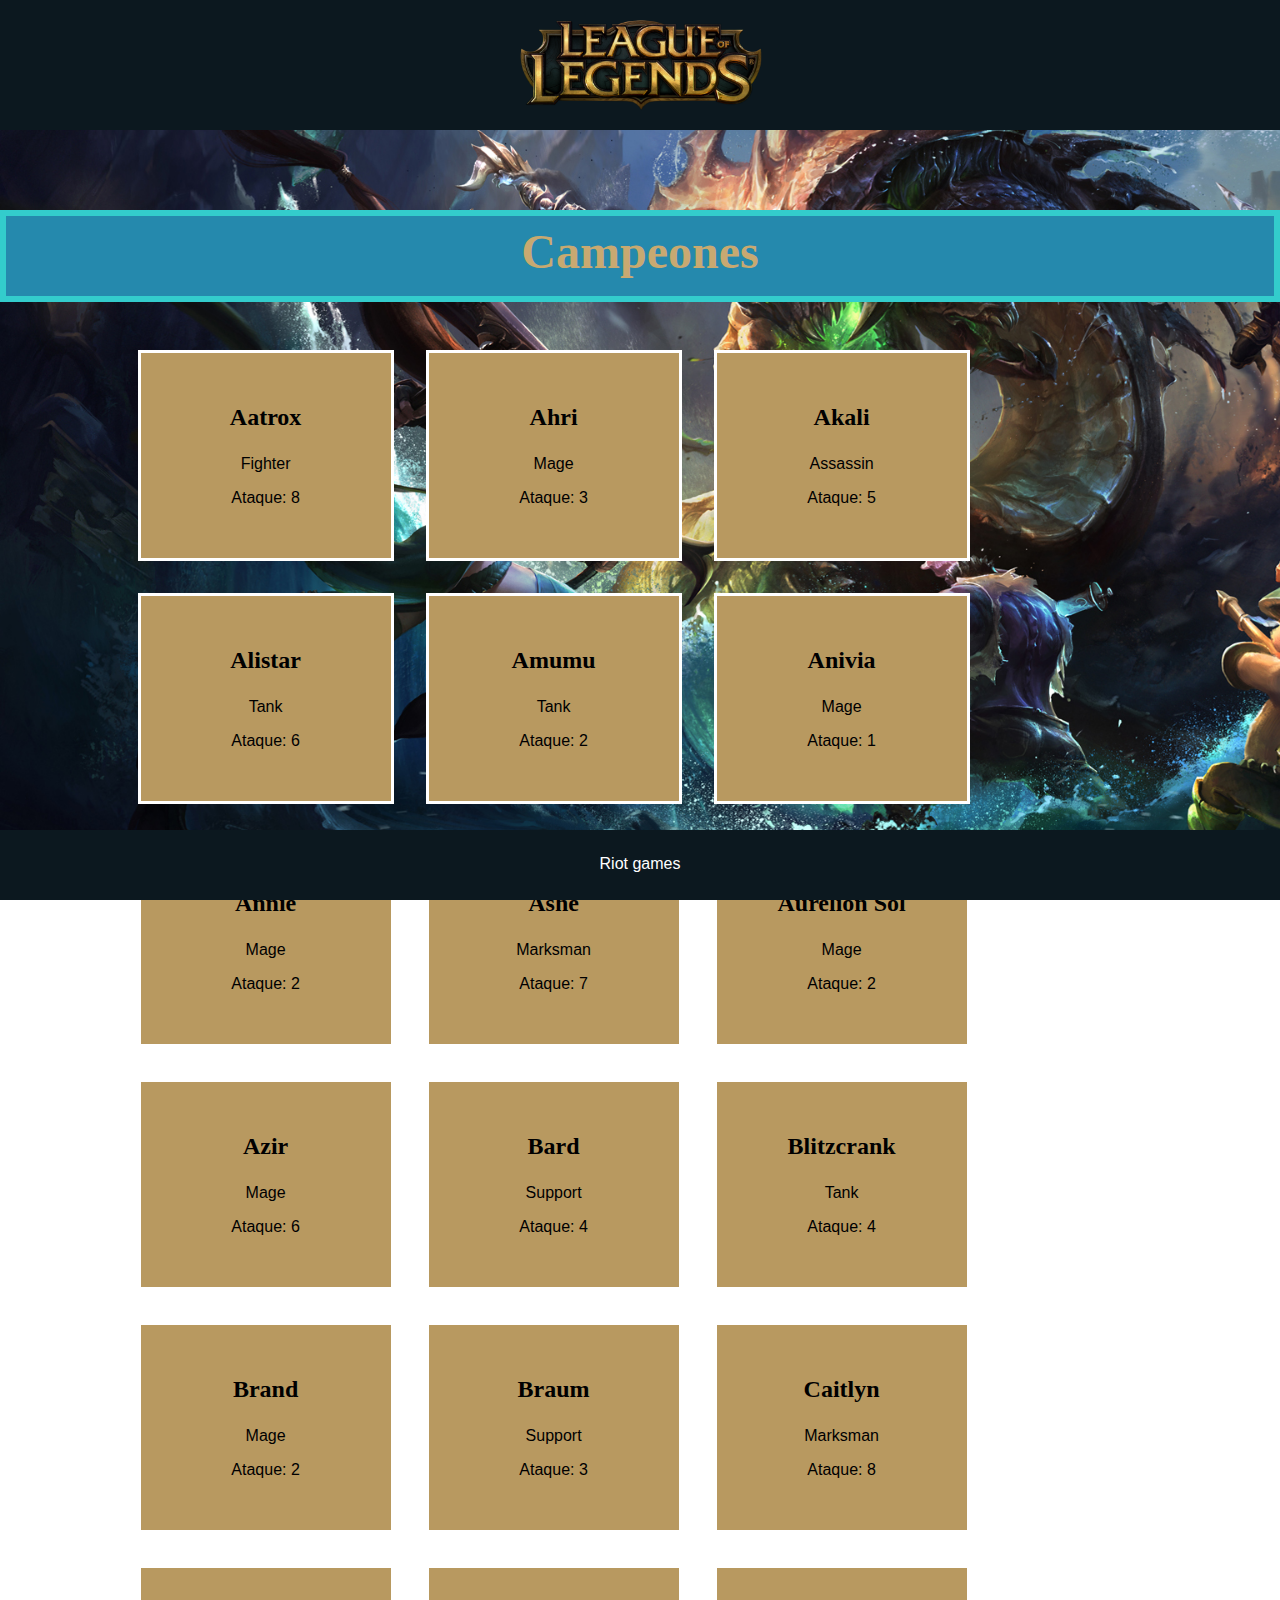
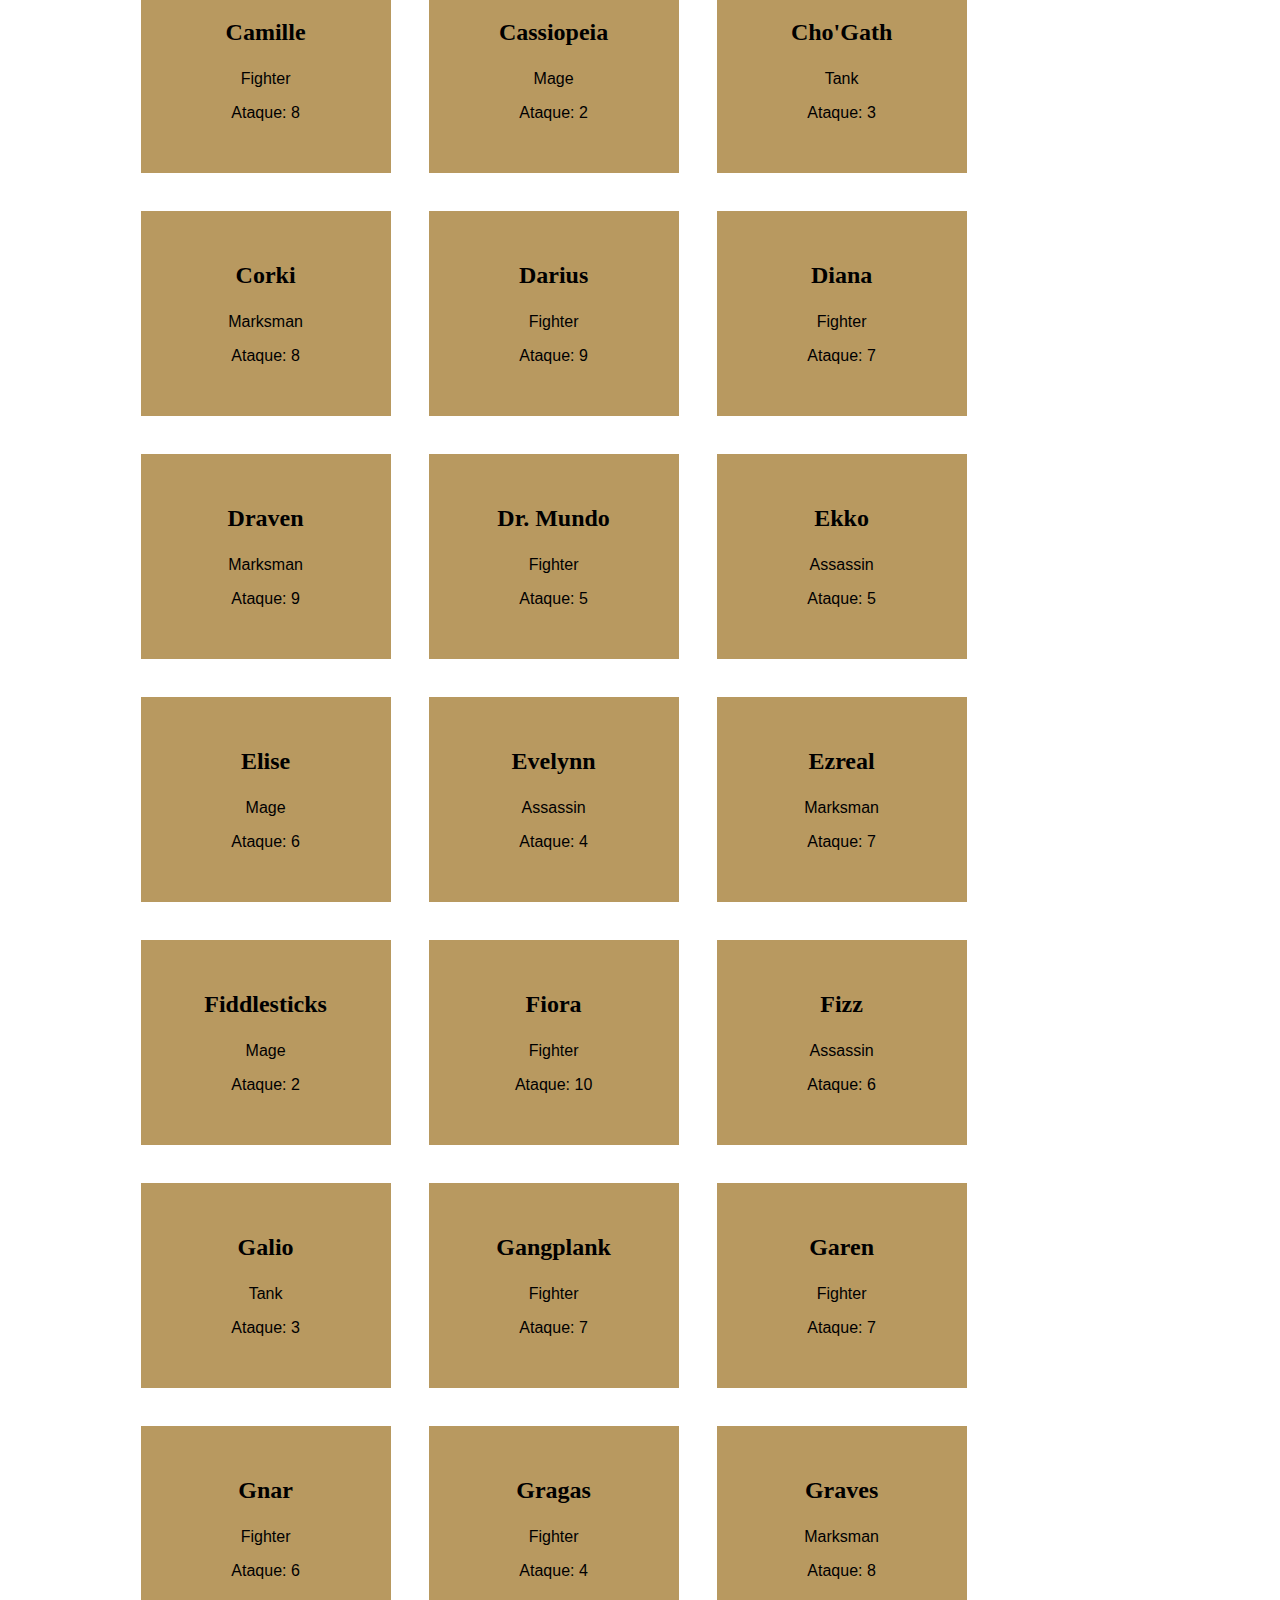
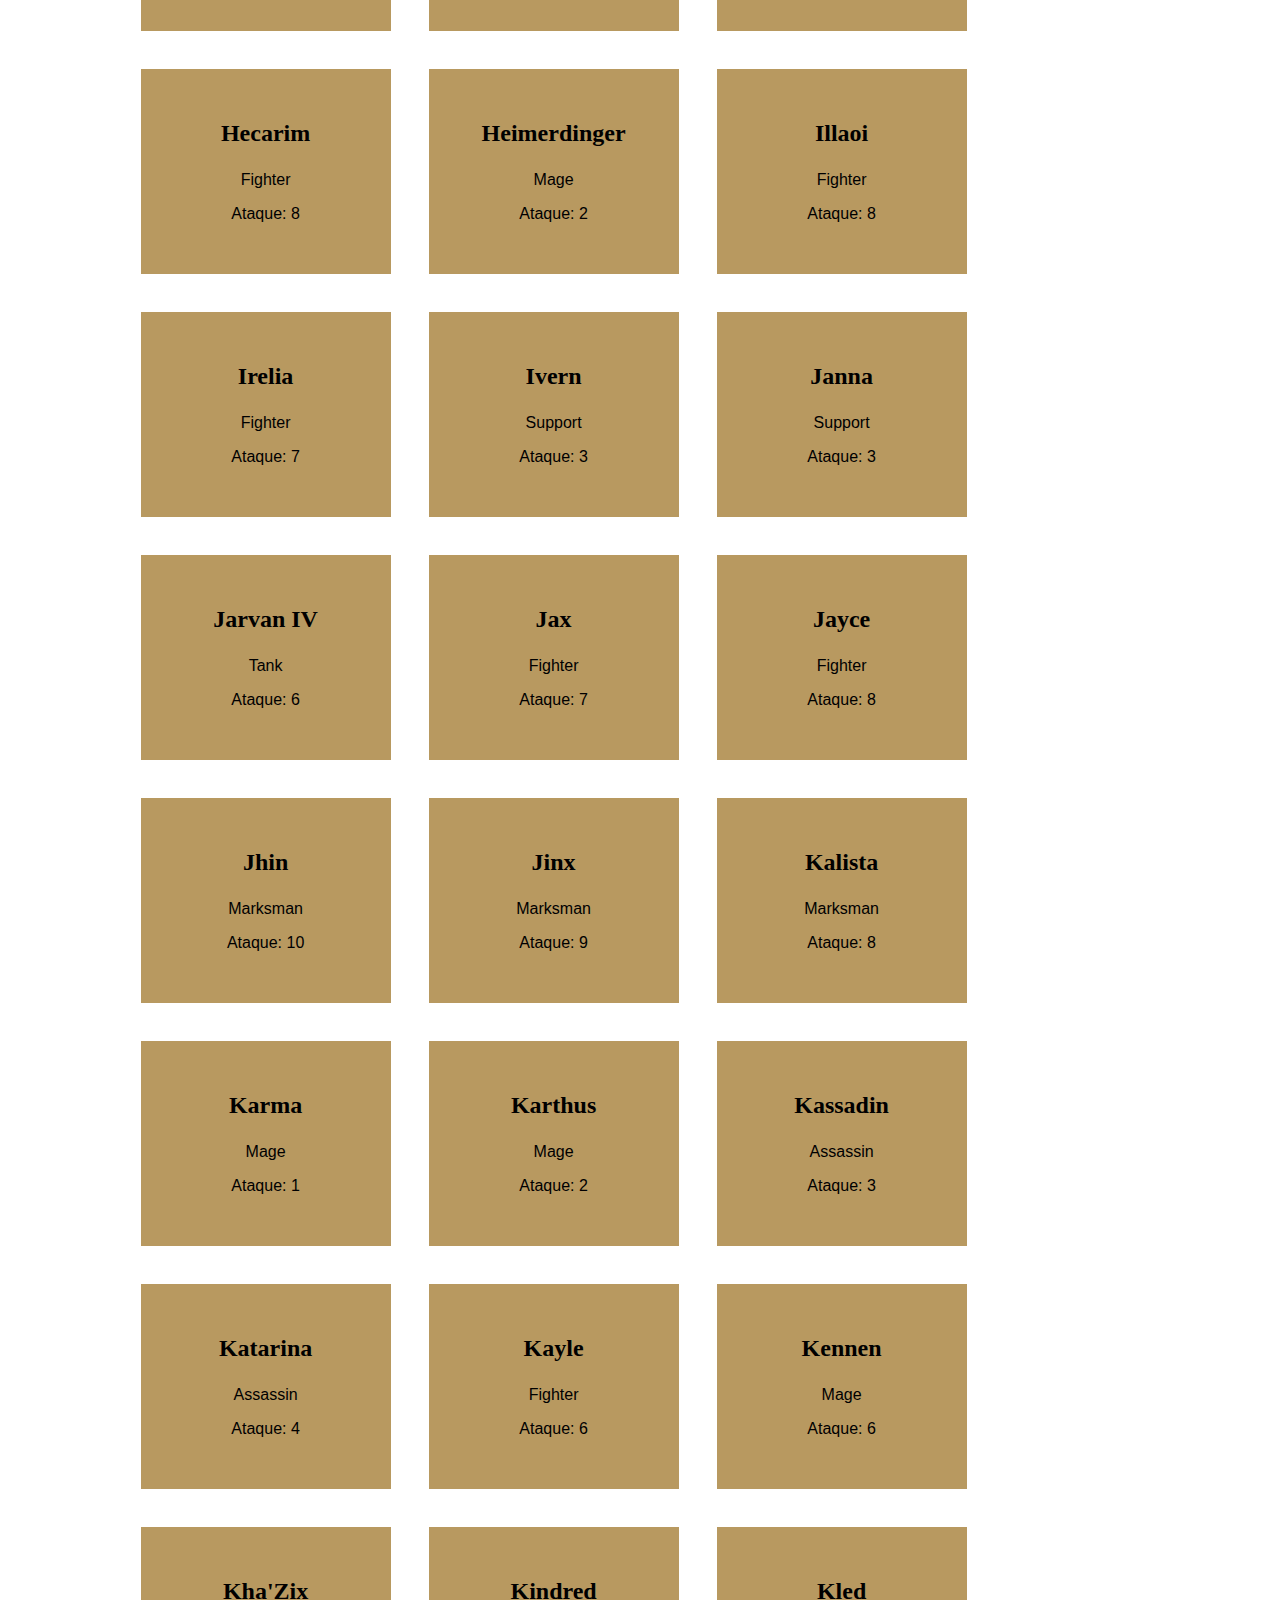
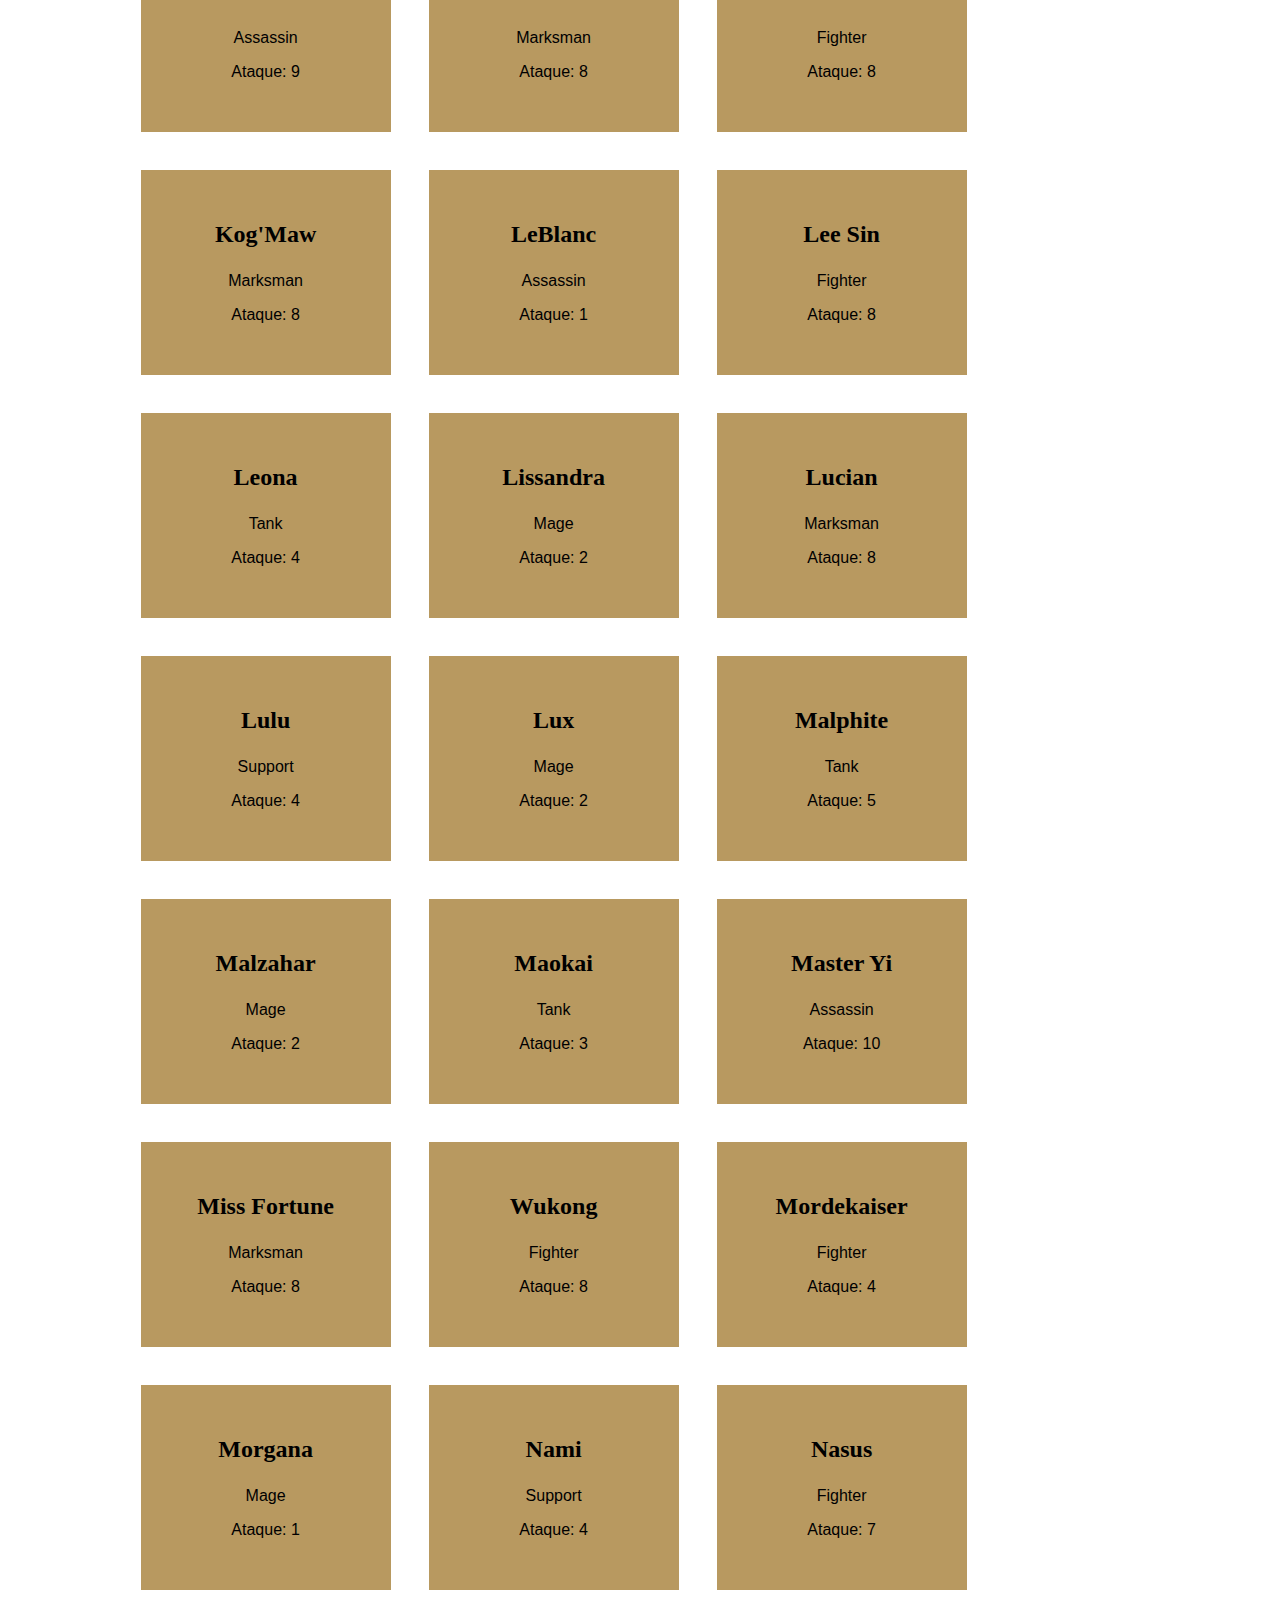
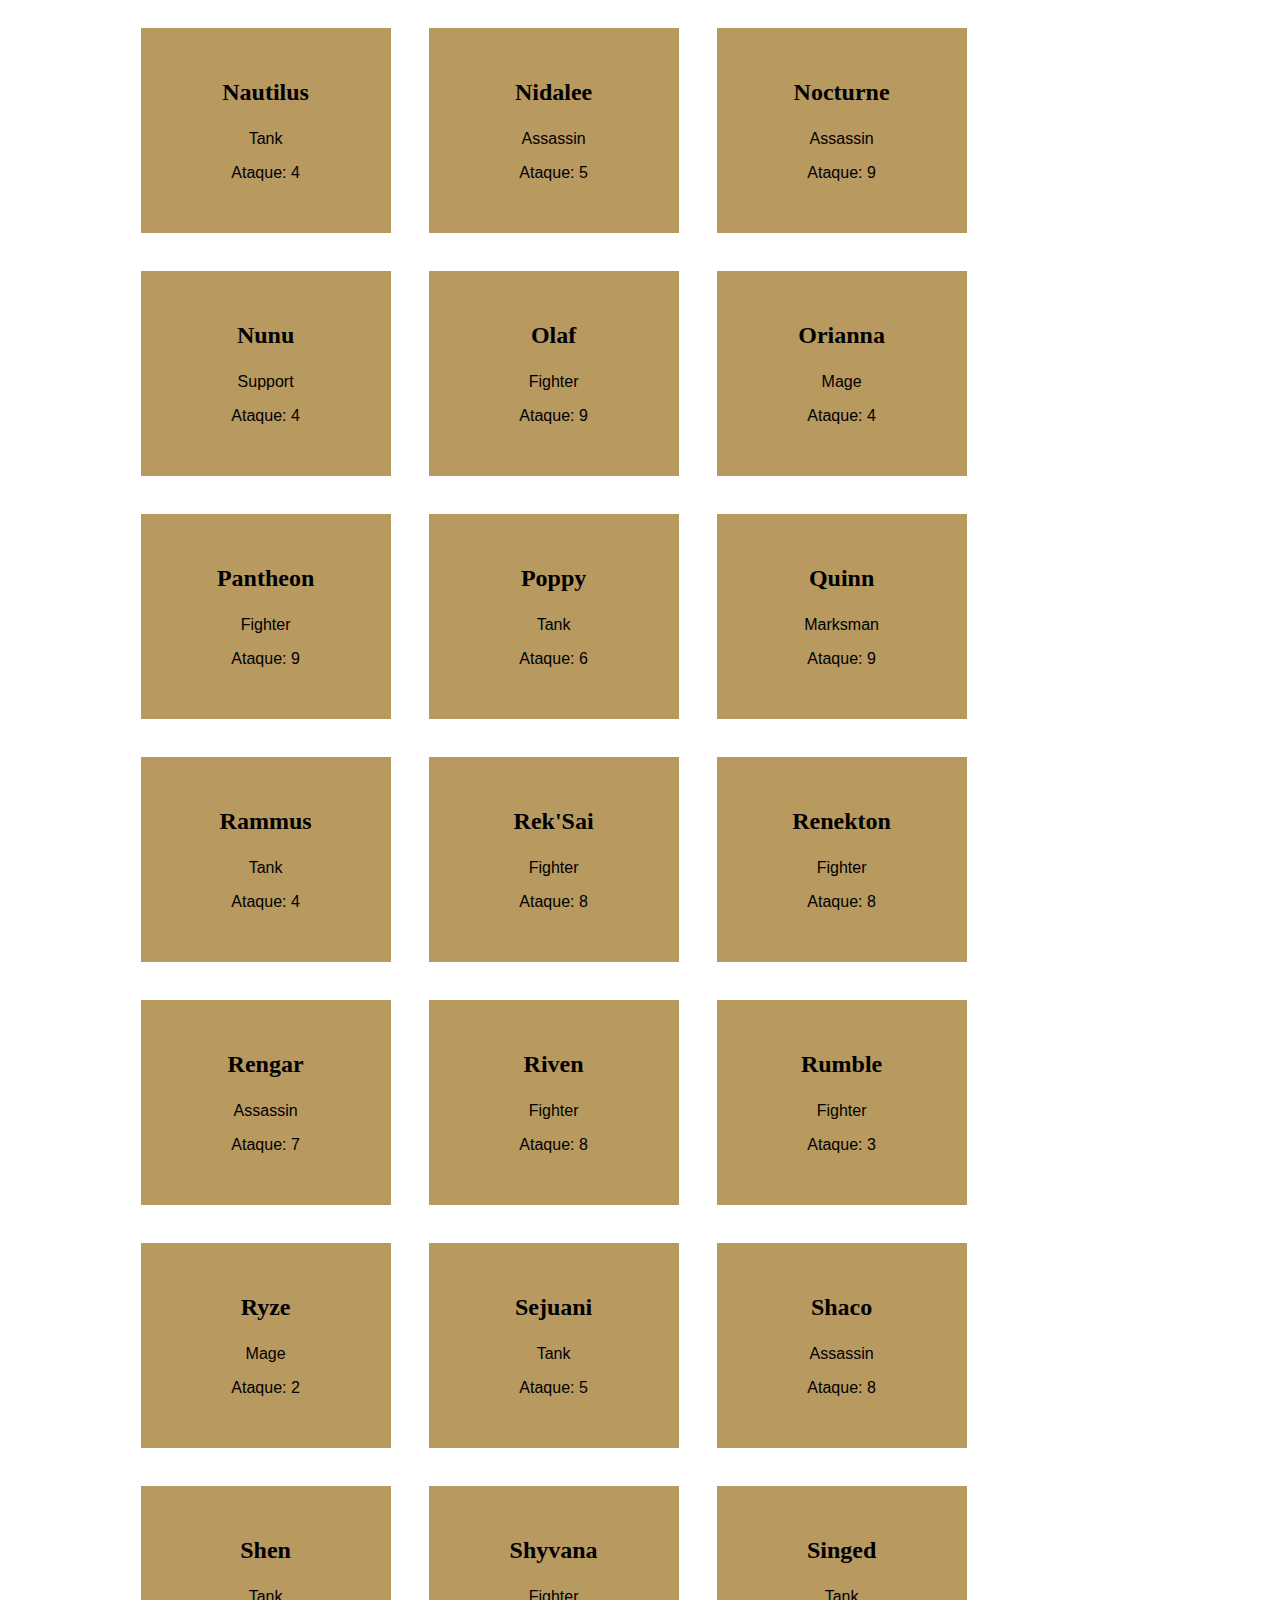
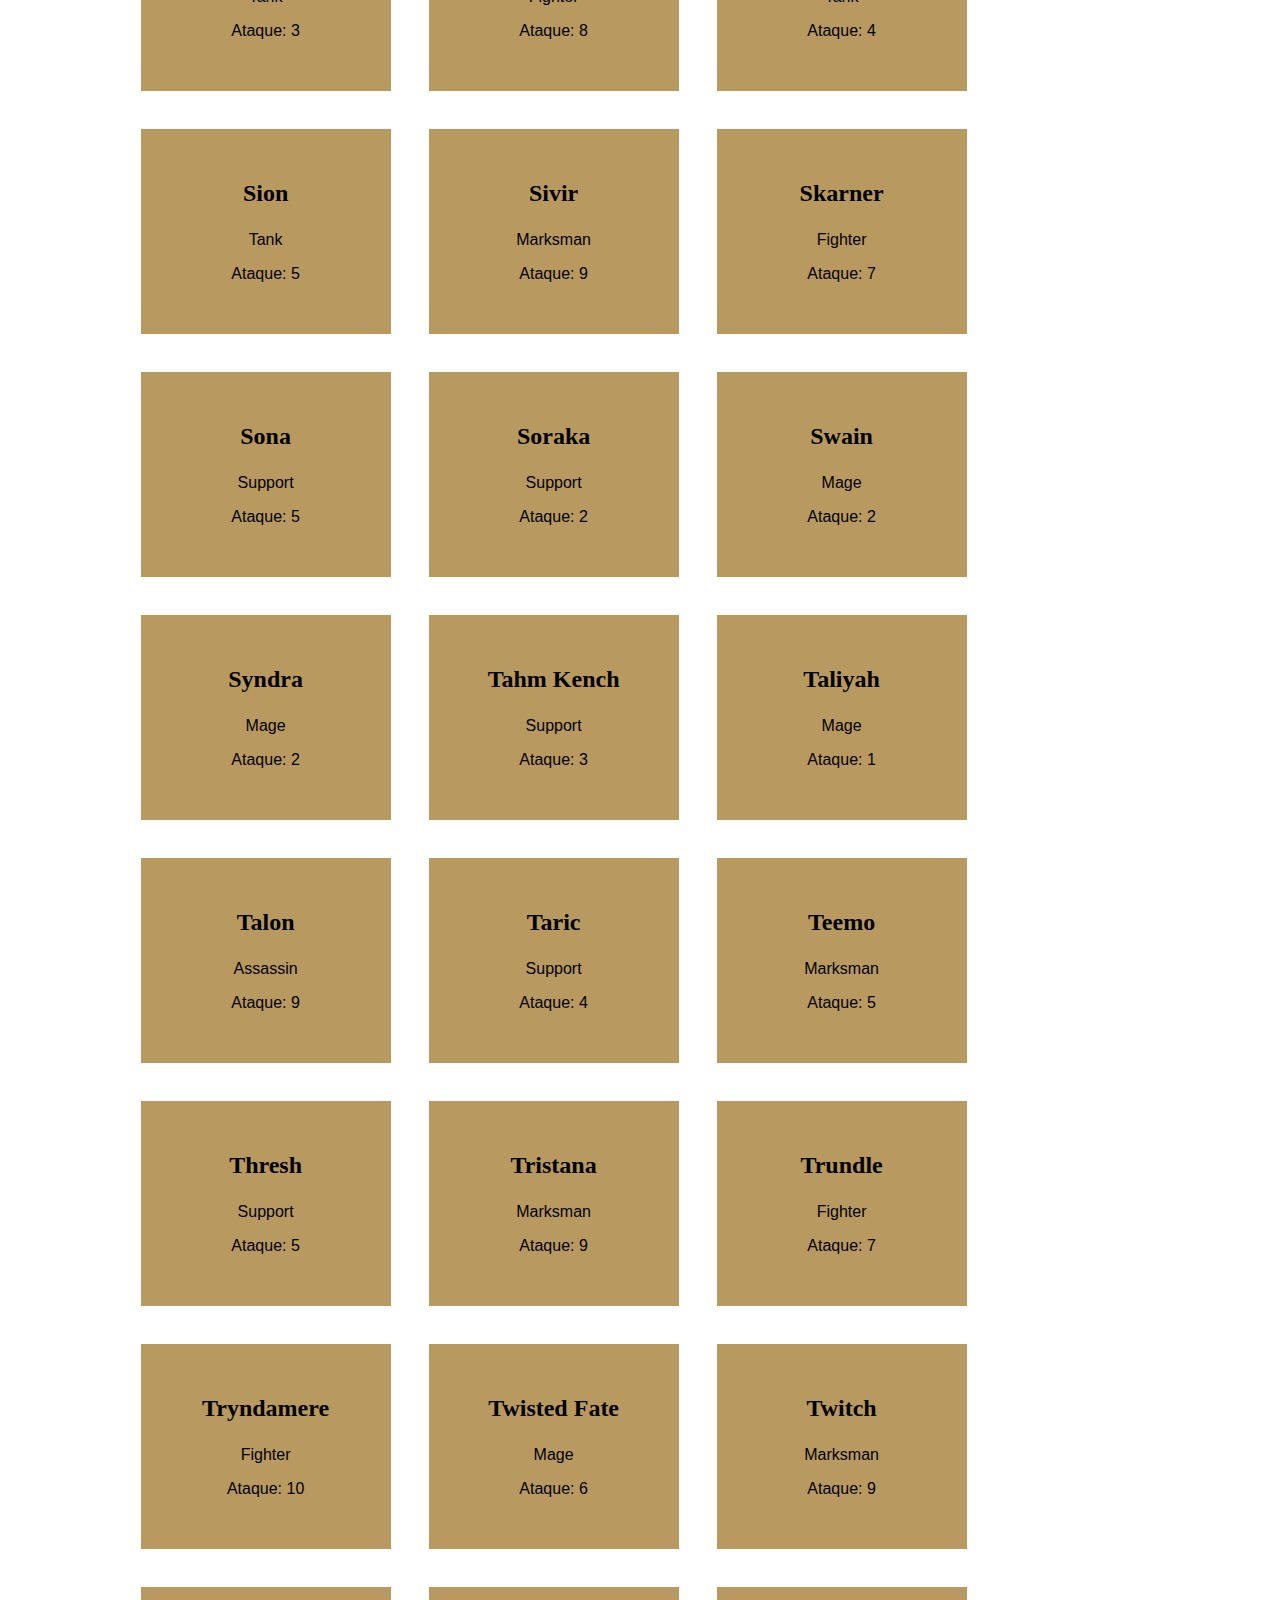
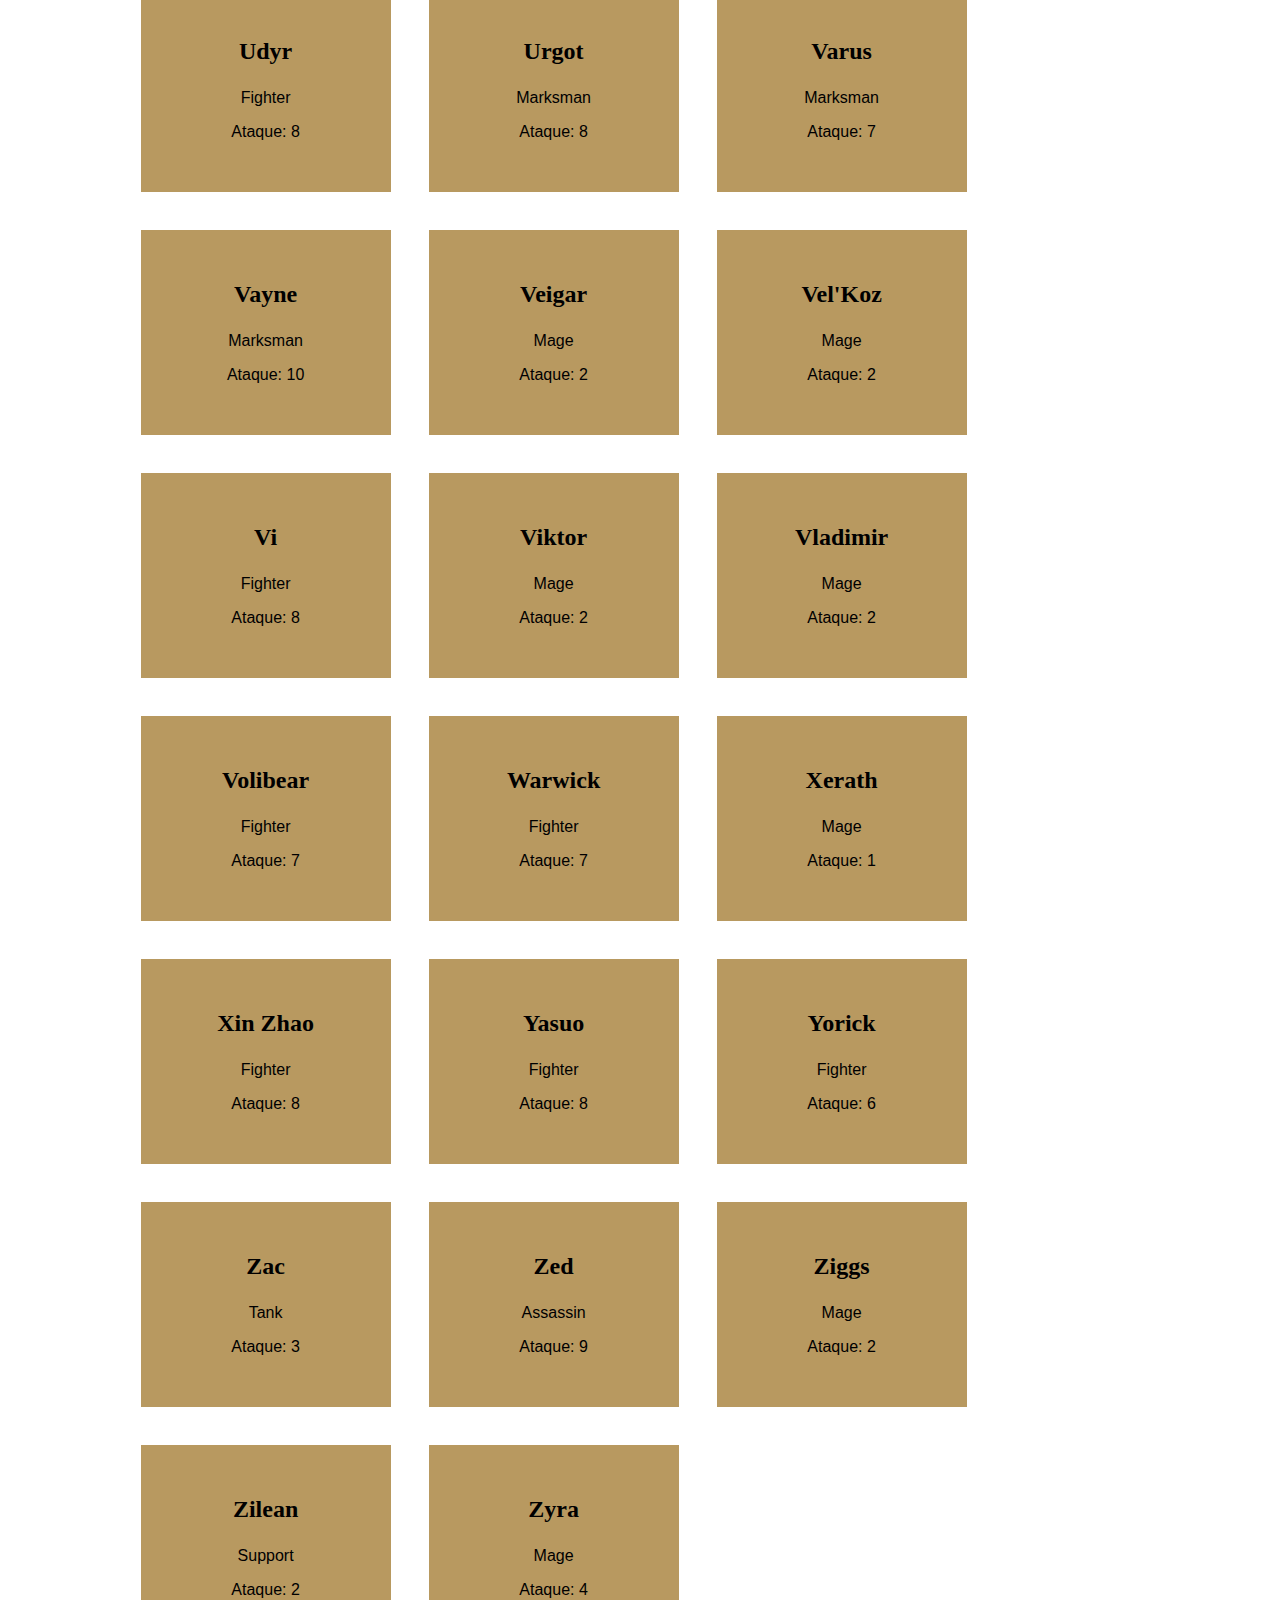
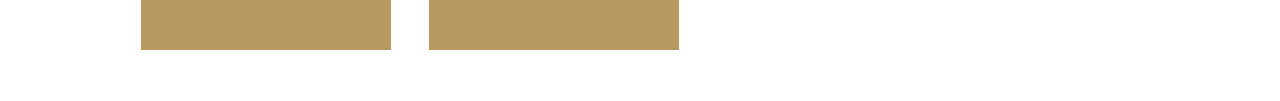
==== src/alfabetico.html @ 5c82c998 "Seactualizó la data lol links rotos de imagenes, se dio estilo a las cards de data lol" ====
<!DOCTYPE html>
<html>
  <head>
    <meta charset="utf-8">
    <meta name="viewport" content="width=device-width, initial-scale=1">
    <link href="imagenes/favicon.ico" rel="icon" type="image/x-icon" />
    <title>alfabetico</title>
    <link rel="stylesheet" href="style.css" />
  </head>
  <body >
    <div class="pleca-sup">
      <img id="logo-lol"  src="imagenes/logo-lol.png" alt="lol">
    </div>
    <!--- menu roles lado izquierdo --->
    <div class="categoria">
      <h2>Campeones</h2>
    </div>
    <!---probando divs y funcion en tarjetas --->
    <div class="container">
      <div class="champs" id="root" ></div>
    </div>
      <div class="pie">
        Riot games
      </div>
      <script src="./data/lol/lol.js"></script>
      <script src="data.js"></script>
      <script src="main2.js"></script>
    </body>
  </html>
---- src/style.css ----
@import url('https://fonts.googleapis.com/css?family=PT+Serif:400,700&display=swap');
.disappear{
display: none
}
/**/
body, html{
margin: 0;
padding: 0;
background: url("imagenes/fondo1.jpg");
min-height: 100%;
background-size: cover;
background-attachment: fixed;
z-index: 0;
}
.menu-logo{
position: absolute;
}
.pleca-sup {
background: #0C181F;
text-align: center;
height: 130px;
}
#logo-lol  {
width: 250px;
margin-top: -8px;
}
p.text{
font-family:PT Serif bold;
font-weight: bold;
font-size:2rem ;
color:#C8A971 ;
margin-top: 5px;
margin-bottom: 5px;
}
.principal{
display: flex;
justify-content: space-around;
}
.menu{
float: left;
padding: 100px 0px 80px 0px;
width: min-content;
height: min-content;
}
.jugar-lol{
float: left;
padding: 100px 0px 0px 0px;
}
.favoritos{
float: left;
padding: 100px 0px 80px 0px;
}
.btnLol{
font-family:PT Serif ;
font-weight: bold;
font-size:2rem ;
border: 3px solid #33CCCC;
background-color:#0C181F;
color:#C8A971 ;
line-height: 50px;
text-align: center;
width: 220px;
margin-top: -3px;
cursor: pointer;
}
table{
text-align: center;
border-collapse: collapse;
border: #33CCCC 3px solid;
background-color:#0C181F;
}
tr{
border:#33CCCC 3px solid;
text-align: center;

}
th{
margin: 5px;
}
td{
text-align: center;
}
.categoria{
background: #2589AD;
border: 6px solid #33CCCC;
text-align: center;
height: 80px;
margin-top: 80px;
}
h2{
font-family:PT Serif bold ;
font-weight: bold;
font-size: 3rem;
color: #C8A971;
text-align: center;
margin-top: 8px;
}
h3{
font-family:PT Serif bold ;
font-weight: bold;
font-size: 1.5rem;
text-align: center;
margin-top: 8px;
color: black;
}
p{
font-family: sans-serif;
color: black;

}
/**/
.container{
margin:2rem;
padding-left: 7%;

}
.champsCard {
margin: 1em;
color: #ffffff;
text-align:center;
border: white solid ;
background: #b89960;
width: 200px;
height: 155px;
padding: 25px;
display: inline-block;
}

.champsCard:hover{-webkit-transform:scale(1.2);transform:scale(1.2);}

.pie{
font-family: arial;
text-align: center;
background:#0C181F;
bottom: 0px;
left: 0px;
position:fixed;
width: 100%;
height: 45px;
padding-top: 25px;
color: #fff;
}
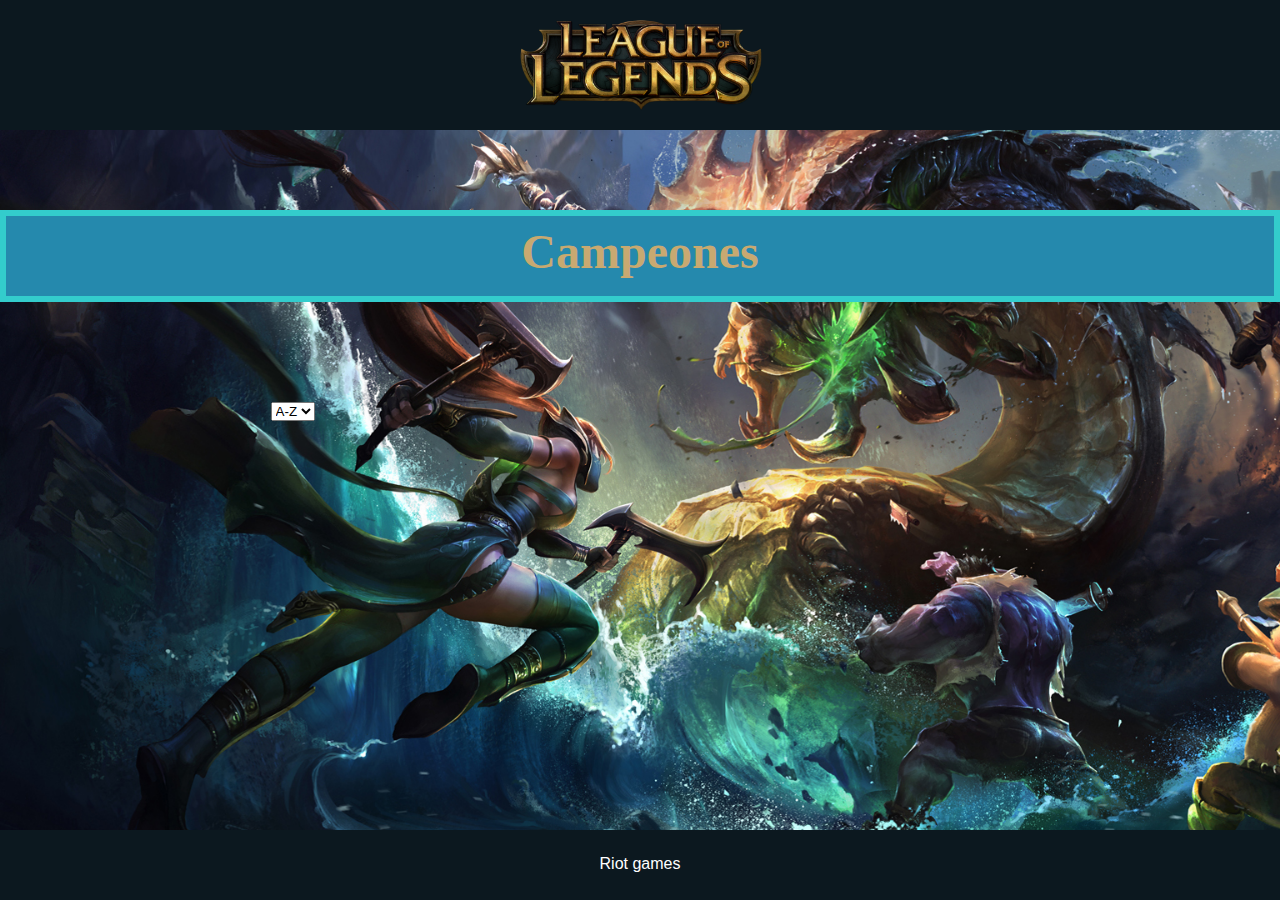
==== commit f0145f24: "modificando htmls ligados a main" ====
--- a/src/alfabetico.html
+++ b/src/alfabetico.html
@@ -9,21 +9,29 @@
   </head>
   <body >
     <div class="pleca-sup">
-      <img id="logo-lol"  src="imagenes/logo-lol.png" alt="lol">
+      <img id="logo-lol"  src="imagenes/logo-lol.png" alt="lol" onclick="location.href='index.html'">
     </div>
     <!--- menu roles lado izquierdo --->
     <div class="categoria">
       <h2>Campeones</h2>
     </div>
+    <div class="principal">
+    <div class="menu">
+      <select name="az-za" id="az-za" class="abc-z" >
+        <option value="AZ">A-Z</option>
+        <option value="ZA">Z-A</option>
+      </select>
+    </div>
     <!---probando divs y funcion en tarjetas --->
     <div class="container">
       <div class="champs" id="root" ></div>
     </div>
-      <div class="pie">
-        Riot games
-      </div>
-      <script src="./data/lol/lol.js"></script>
-      <script src="data.js"></script>
-      <script src="main2.js"></script>
-    </body>
-  </html>
+    </div>
+    <div class="pie">
+      Riot games
+    </div>
+    <script src="./data/lol/lol.js"></script>
+    <script src="data.js"></script>
+    <script src="main.js"></script>
+  </body>
+</html>
